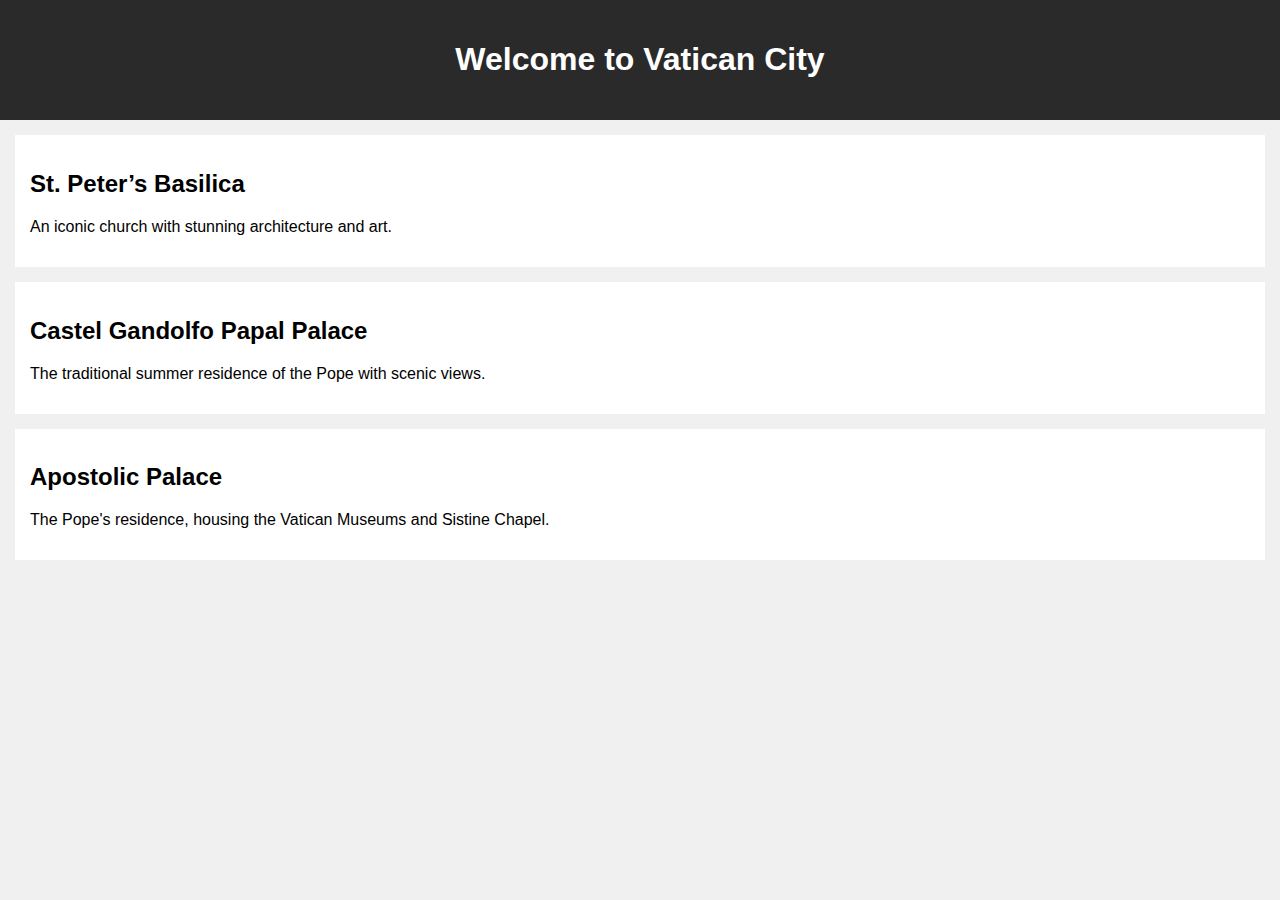
==== index.html @ 15ec3b1a "added descriptions for each tourist spot" ====
<!DOCTYPE html>
<html lang="en">
<head>
    <meta charset="UTF-8">
    <meta name="viewport" content="width=device-width, initial-scale=1.0">
    <title>Vatican City Tourism</title>
    <link rel="stylesheet" href="css/styles.css">
</head>
<body>
    <header>
        <h1>Welcome to Vatican City</h1>
    </header>
    
    <main>
        <section id="places">
            <div class="place" onclick="window.location.href='st-peters-basilica.html'">
                <h2>St. Peter’s Basilica</h2>
                <p>An iconic church with stunning architecture and art.</p>
            </div>
            <div class="place" onclick="window.location.href='castel-gandolfo.html'">
                <h2>Castel Gandolfo Papal Palace</h2>
                <p>The traditional summer residence of the Pope with scenic views.</p>
            </div>
            <div class="place" onclick="window.location.href='apostolic-palace.html'">
                <h2>Apostolic Palace</h2>
                <p>The Pope's residence, housing the Vatican Museums and Sistine Chapel.</p>
            </div>
        </section>
    </main>

    <script src="js/script.js"></script>
</body>
</html>
---- css/styles.css ----
body {
    font-family: Arial, sans-serif;
    margin: 0;
    padding: 0;
    background-color: #f0f0f0;
}

header {
    background-color: #2a2a2a;
    color: #fff;
    padding: 20px;
    text-align: center;
}

#places .place {
    background-color: #fff;
    padding: 15px;
    margin: 15px;
    cursor: pointer;
}

#gallery .slideshow-container {
    position: relative;
}

.slide {
    display: none;
}

.slide img {
    width: 100%;
}

.prev, .next {
    cursor: pointer;
}
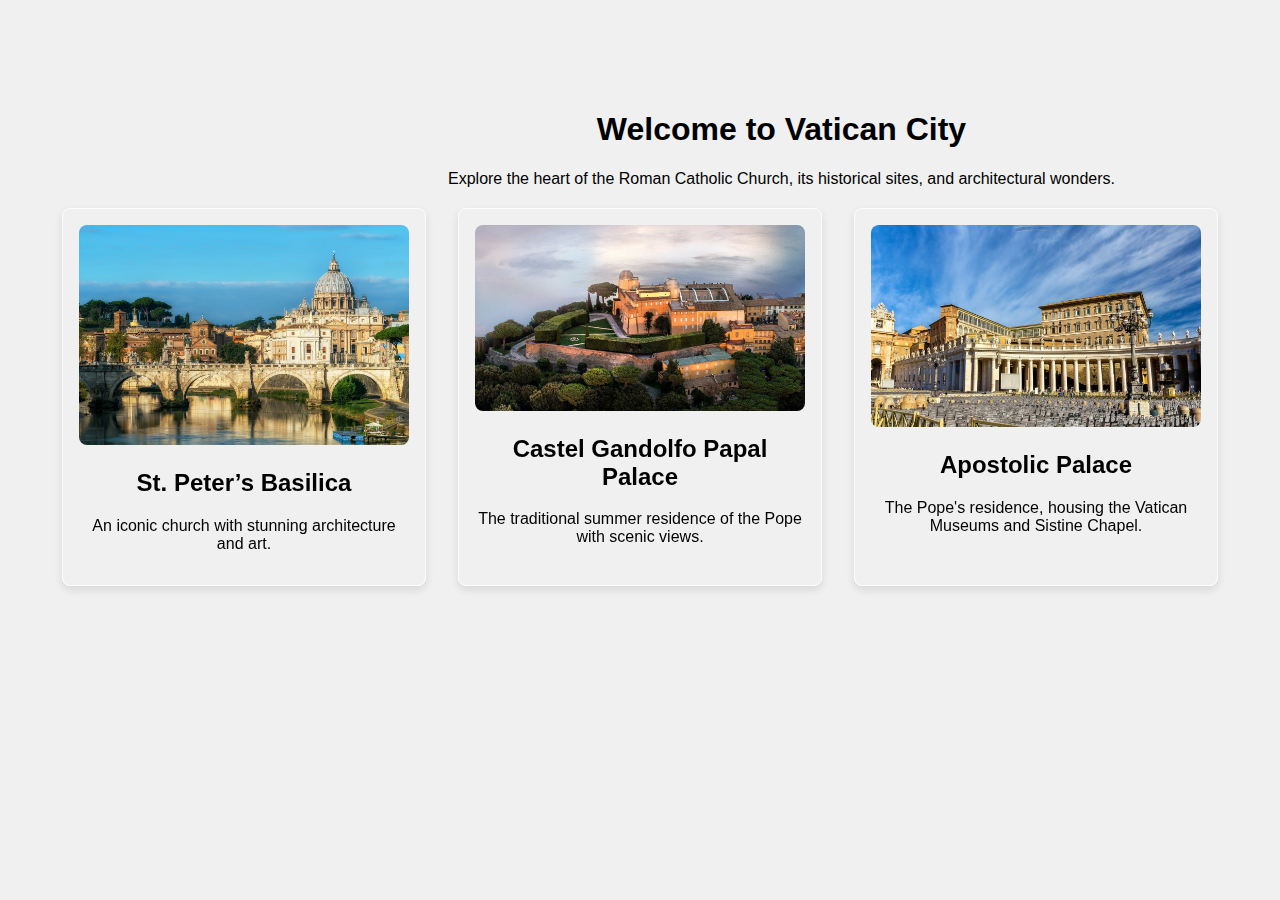
==== commit e5755f5c: "css changes" ====
--- a/index.html
+++ b/index.html
@@ -7,27 +7,28 @@
     <link rel="stylesheet" href="css/styles.css">
 </head>
 <body>
-    <header>
-        <h1>Welcome to Vatican City</h1>
-    </header>
-    
     <main>
+        <div class="heading">
+            <h1>Welcome to Vatican City</h1>
+            <p>Explore the heart of the Roman Catholic Church, its historical sites, and architectural wonders.</p>
+        </div>
         <section id="places">
             <div class="place" onclick="window.location.href='st-peters-basilica.html'">
+                <img src="./images/basilica.jpg" alt="basilica image">
                 <h2>St. Peter’s Basilica</h2>
                 <p>An iconic church with stunning architecture and art.</p>
             </div>
             <div class="place" onclick="window.location.href='castel-gandolfo.html'">
+                <img src="./images/gandolfo.jpg" alt="gandolfo image">
                 <h2>Castel Gandolfo Papal Palace</h2>
                 <p>The traditional summer residence of the Pope with scenic views.</p>
             </div>
             <div class="place" onclick="window.location.href='apostolic-palace.html'">
+                <img src="./images/apostolic.jpeg" alt="apostolic image">
                 <h2>Apostolic Palace</h2>
                 <p>The Pope's residence, housing the Vatican Museums and Sistine Chapel.</p>
             </div>
         </section>
     </main>
-
-    <script src="js/script.js"></script>
 </body>
 </html>
--- a/css/styles.css
+++ b/css/styles.css
@@ -4,33 +4,43 @@
     padding: 0;
     background-color: #f0f0f0;
 }
+.heading{
+    position: absolute;
+    text-align: center;
+    align-items: center;
+    color: black;
+    top: 10%;
+    left: 35%;
+}
+#places{
+    display: flex;
+    flex-wrap: wrap;
+    justify-content: center;
+    margin-top: 15%;
+}
 
-header {
-    background-color: #2a2a2a;
-    color: #fff;
-    padding: 20px;
-    text-align: center;
+#places img {
+    max-width: 100%;
+    border-radius: 8px;
 }
 
 #places .place {
-    background-color: #fff;
-    padding: 15px;
-    margin: 15px;
-    cursor: pointer;
+    border-radius: 8px;
+    box-shadow: 0 4px 8px rgba(0, 0, 0, 0.1);
+    margin: 1rem;
+    padding: 1rem;
+    text-align: center;
+    width: 330px;
+    backdrop-filter: blur(10.9px);
+    -webkit-backdrop-filter: blur(10.9px);
+    border: 1px solid rgba(255, 255, 255, 0.8);
 }
 
 #gallery .slideshow-container {
     position: relative;
 }
 
-.slide {
-    display: none;
+.apostolic{
+    background-image: url(../images/apostolic.jpeg);
 }
 
-.slide img {
-    width: 100%;
-}
-
-.prev, .next {
-    cursor: pointer;
-}
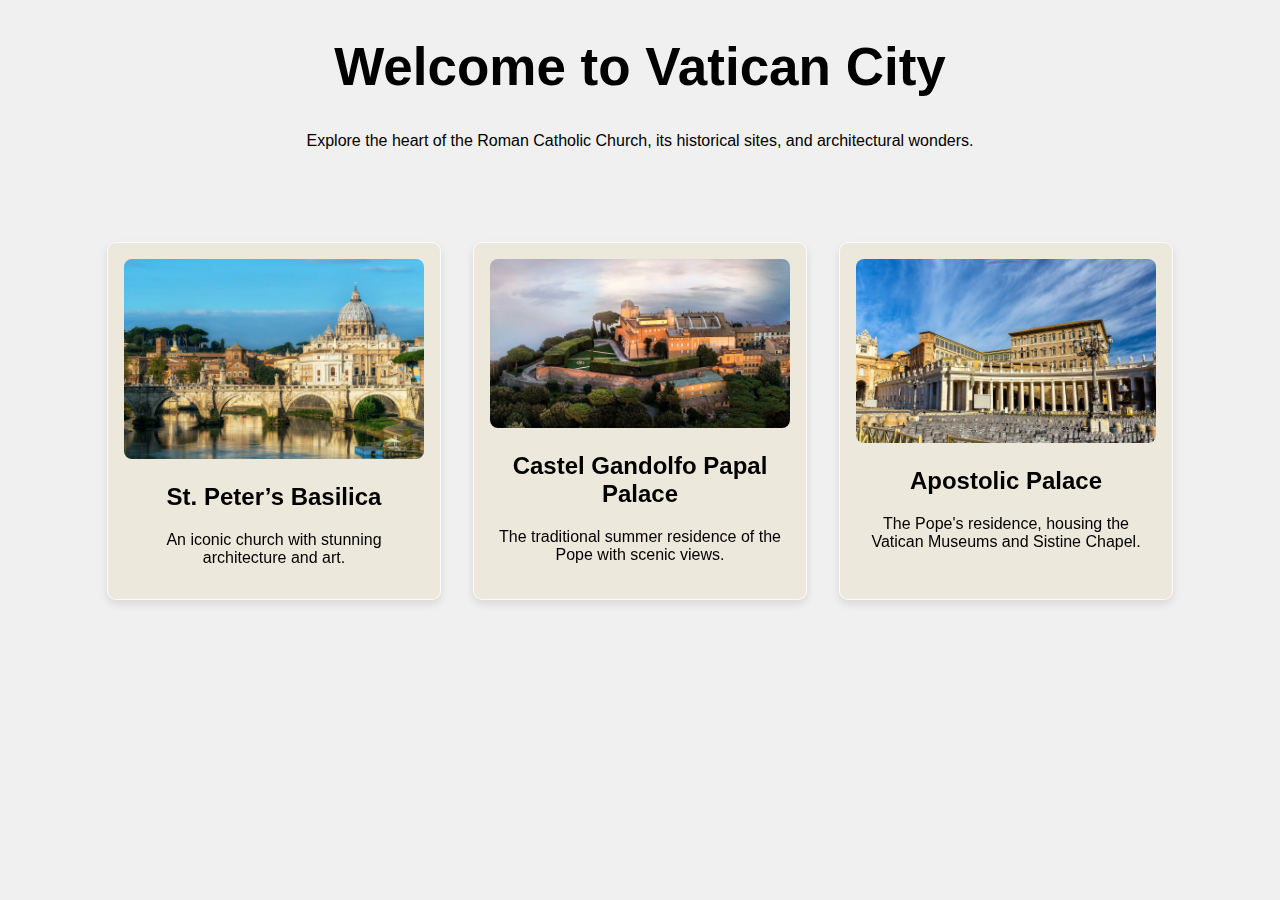
==== commit b0bad07e: "I changes color from black to whi te" ====
--- a/index.html
+++ b/index.html
@@ -9,8 +9,8 @@
 <body>
     <main>
         <div class="heading">
-            <h1>Welcome to Vatican City</h1>
-            <p>Explore the heart of the Roman Catholic Church, its historical sites, and architectural wonders.</p>
+            <h1 class="new">Welcome to Vatican City</h1>
+            <p class="para">Explore the heart of the Roman Catholic Church, its historical sites, and architectural wonders.</p>
         </div>
         <section id="places">
             <div class="place" onclick="window.location.href='st-peters-basilica.html'">
@@ -30,5 +30,6 @@
             </div>
         </section>
     </main>
+    <script src="./js/script.js"></script>
 </body>
 </html>
--- a/css/styles.css
+++ b/css/styles.css
@@ -3,20 +3,28 @@
     margin: 0;
     padding: 0;
     background-color: #f0f0f0;
+    background-color:FEFAE0;
 }
-.heading{
-    position: absolute;
-    text-align: center;
-    align-items: center;
-    color: black;
-    top: 10%;
-    left: 35%;
+
+.backgroundimage{
+    position: fixed;
+    top: 0;
+    left: 0;
+    width: 100%;
+    height: 100vh;
+    background-size: cover;
+    background-position: center;
+    filter: blur(2.3px); 
+    z-index: -1;
+    
 }
+
 #places{
     display: flex;
     flex-wrap: wrap;
     justify-content: center;
     margin-top: 15%;
+    
 }
 
 #places img {
@@ -25,22 +33,65 @@
 }
 
 #places .place {
-    border-radius: 8px;
+    border-radius: 9px;
     box-shadow: 0 4px 8px rgba(0, 0, 0, 0.1);
     margin: 1rem;
     padding: 1rem;
     text-align: center;
-    width: 330px;
+    width: 300px;
     backdrop-filter: blur(10.9px);
     -webkit-backdrop-filter: blur(10.9px);
     border: 1px solid rgba(255, 255, 255, 0.8);
+    background-color:#EDE8DC;
+    margin-top:-100px;
+
+
 }
 
 #gallery .slideshow-container {
     position: relative;
 }
 
-.apostolic{
-    background-image: url(../images/apostolic.jpeg);
+.new{
+    text-align:center;
+    font-size:53px;
+    font-family:Raleway, sans-serif;
+    
+
+}    
+
+.para{
+    text-align:center;
 }
 
+.location{
+    width: 85%;
+    max-width: 2500px;
+    background: rgba(0, 0, 0, 0.6);
+    backdrop-filter: blur(3px);
+    padding: 20px;
+    border-radius: 12px; 
+    position: absolute;
+    top: 50%;
+    left: 50%;
+    transform: translate(-50%, -50%);
+    text-align: center;
+    color: white;
+}
+
+.location .heading{
+    font-family: 'Gill Sans', 'Gill Sans MT', Calibri, 'Trebuchet MS', sans-serif;
+    font-size: 1.8rem;
+    margin-bottom: 20px;
+  
+}
+
+.location p{
+    font-size: 1.5rem;
+    line-height: 1.6;
+    font-weight: 100;
+    font-family: Georgia, 'Times New Roman', Times, serif;
+    margin: 0;
+}
+
+
